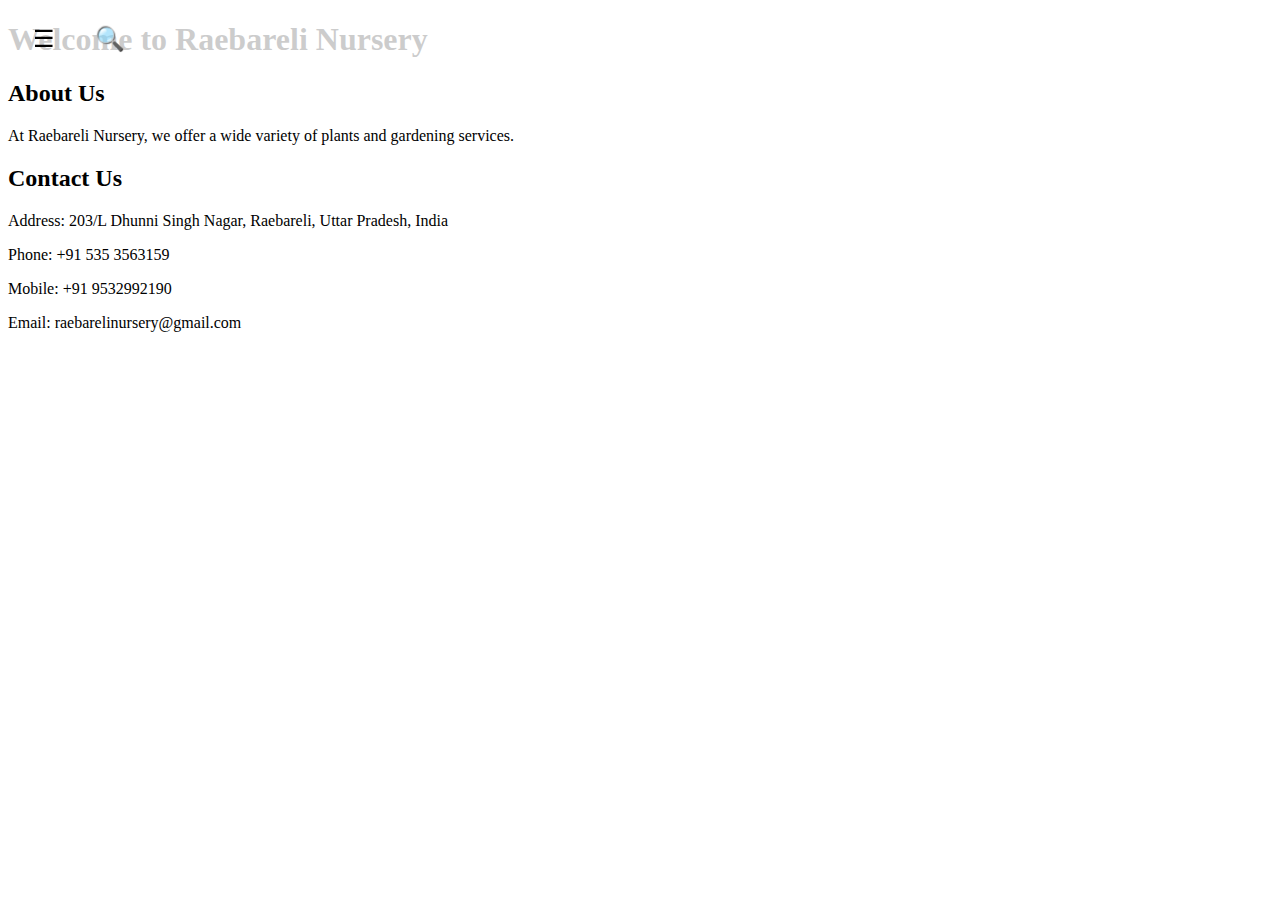
==== index.html @ 7e78443b "Update index.html" ====
<!DOCTYPE html>
<html lang="en">
<head>
    <meta charset="UTF-8">
    <meta name="viewport" content="width=device-width, initial-scale=1.0">
    <title>Raebareli Nursery</title>
    <link rel="stylesheet" href="styles.css">
    <script defer src="script.js"></script> <!-- JavaScript for menu toggle -->
</head>
<body>
    <header>
        <nav>
            <div class="menu-container">
                <div class="menu-icon" onclick="toggleMenu()">☰</div>
                <div class="search-icon">🔍</div>
            </div>
            <ul class="menu" id="menu">
                <li><a href="index.html">Home</a></li>
                <li><a href="products.html">Our Products</a></li>
                <li><a href="gallery.html">Gallery</a></li>
                <li><a href="contact.html">Contact Us</a></li>
            </ul>
        </nav>
        <h1>Welcome to Raebareli Nursery</h1>
    </header>

    <section>
        <h2>About Us</h2>
        <p>At Raebareli Nursery, we offer a wide variety of plants and gardening services.</p>
    </section>

    <section>
        <h2>Contact Us</h2>
        <p>Address: 203/L Dhunni Singh Nagar, Raebareli, Uttar Pradesh, India</p>
        <p>Phone: +91 535 3563159</p>
        <p>Mobile: +91 9532992190</p>
        <p>Email: raebarelinursery@gmail.com</p>
    </section>
</body>
</html>
---- styles.css ----
/* Navigation Menu */
nav {
    display: flex;
    justify-content: space-between;
    align-items: center;
    padding: 15px;
    background-color: rgba(255, 255, 255, 0.8); /* Transparent white background */
    position: fixed;
    width: 100%;
    top: 0;
    z-index: 1000;
}

.menu-container {
    display: flex;
    align-items: center;
}

.menu-icon, .search-icon {
    font-size: 24px;
    cursor: pointer;
    padding: 10px;
}

.search-icon {
    margin-left: 20px;
}

.menu {
    list-style: none;
    padding: 0;
    margin: 0;
    position: absolute;
    top: 60px;
    left: 0;
    width: 100%;
    background-color: rgba(255, 255, 255, 0.9);
    display: none;
    flex-direction: column;
    box-shadow: 0 4px 6px rgba(0, 0, 0, 0.1);
}

.menu li {
    text-align: center;
    padding: 15px;
}

.menu li a {
    text-decoration: none;
    color: #333;
    font-size: 18px;
    display: block;
}

/* Show menu when active */
.menu.show {
    display: flex;
}
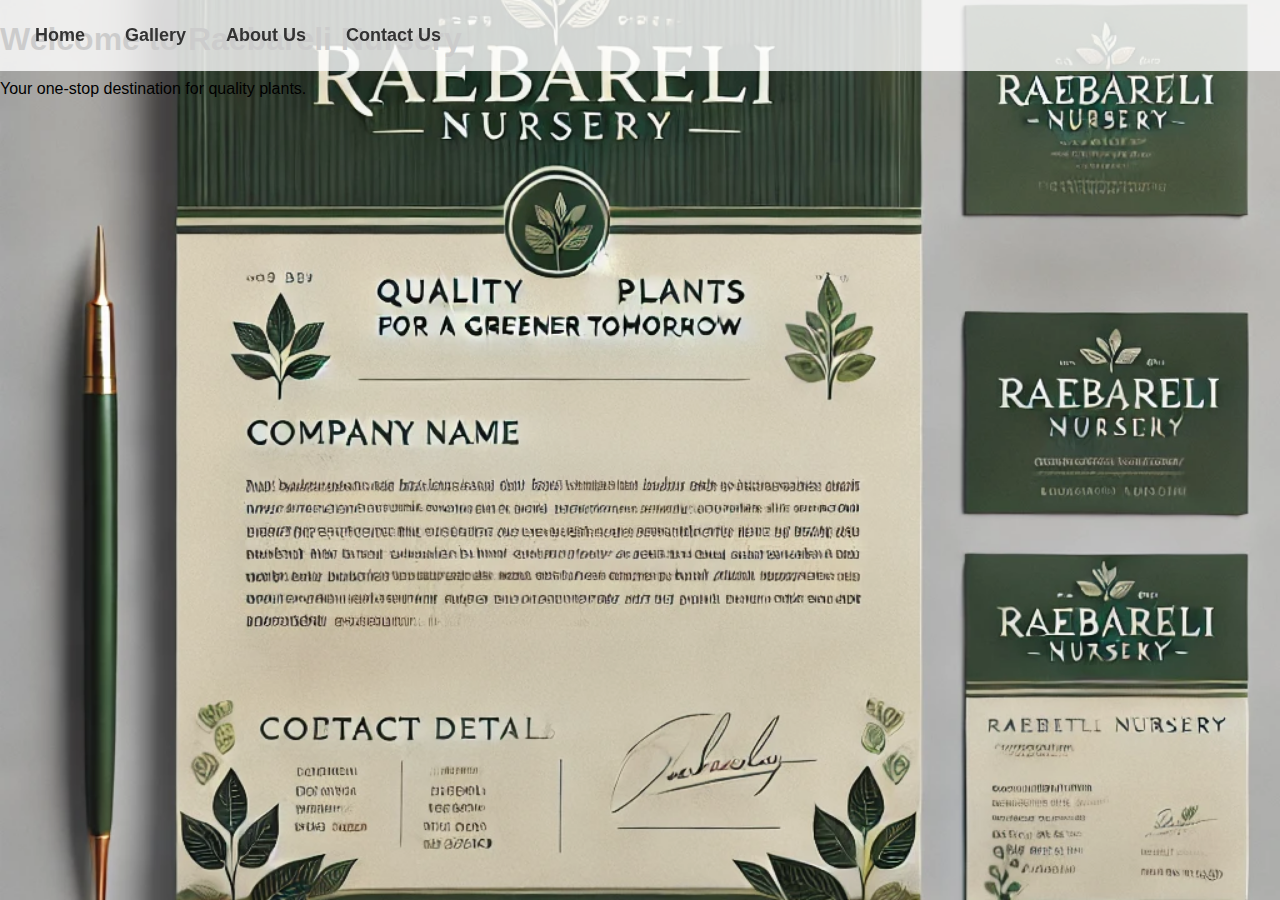
==== commit 138c558e: "Update index.html" ====
--- a/index.html
+++ b/index.html
@@ -5,36 +5,22 @@
     <meta name="viewport" content="width=device-width, initial-scale=1.0">
     <title>Raebareli Nursery</title>
     <link rel="stylesheet" href="styles.css">
-    <script defer src="script.js"></script> <!-- JavaScript for menu toggle -->
 </head>
 <body>
     <header>
         <nav>
-            <div class="menu-container">
-                <div class="menu-icon" onclick="toggleMenu()">☰</div>
-                <div class="search-icon">🔍</div>
-            </div>
-            <ul class="menu" id="menu">
+            <ul class="menu">
                 <li><a href="index.html">Home</a></li>
-                <li><a href="products.html">Our Products</a></li>
                 <li><a href="gallery.html">Gallery</a></li>
+                <li><a href="about.html">About Us</a></li>
                 <li><a href="contact.html">Contact Us</a></li>
             </ul>
         </nav>
-        <h1>Welcome to Raebareli Nursery</h1>
     </header>
 
     <section>
-        <h2>About Us</h2>
-        <p>At Raebareli Nursery, we offer a wide variety of plants and gardening services.</p>
-    </section>
-
-    <section>
-        <h2>Contact Us</h2>
-        <p>Address: 203/L Dhunni Singh Nagar, Raebareli, Uttar Pradesh, India</p>
-        <p>Phone: +91 535 3563159</p>
-        <p>Mobile: +91 9532992190</p>
-        <p>Email: raebarelinursery@gmail.com</p>
+        <h1>Welcome to Raebareli Nursery</h1>
+        <p>Your one-stop destination for quality plants.</p>
     </section>
 </body>
 </html>
--- a/styles.css
+++ b/styles.css
@@ -1,10 +1,21 @@
+/* Set Background Image */
+body {
+    background-image: url('background.gpeg.png'); /* Using the uploaded background */
+    background-size: cover;
+    background-position: center;
+    background-attachment: fixed;
+    font-family: Arial, sans-serif;
+    margin: 0;
+    padding: 0;
+}
+
 /* Navigation Menu */
 nav {
     display: flex;
     justify-content: space-between;
     align-items: center;
     padding: 15px;
-    background-color: rgba(255, 255, 255, 0.8); /* Transparent white background */
+    background-color: rgba(255, 255, 255, 0.8);
     position: fixed;
     width: 100%;
     top: 0;
@@ -16,43 +27,20 @@
     align-items: center;
 }
 
-.menu-icon, .search-icon {
-    font-size: 24px;
-    cursor: pointer;
-    padding: 10px;
-}
-
-.search-icon {
-    margin-left: 20px;
-}
-
 .menu {
     list-style: none;
     padding: 0;
     margin: 0;
-    position: absolute;
-    top: 60px;
-    left: 0;
-    width: 100%;
-    background-color: rgba(255, 255, 255, 0.9);
-    display: none;
-    flex-direction: column;
-    box-shadow: 0 4px 6px rgba(0, 0, 0, 0.1);
+    display: flex;
 }
 
 .menu li {
-    text-align: center;
-    padding: 15px;
+    padding: 10px 20px;
 }
 
 .menu li a {
     text-decoration: none;
     color: #333;
     font-size: 18px;
-    display: block;
+    font-weight: bold;
 }
-
-/* Show menu when active */
-.menu.show {
-    display: flex;
-}
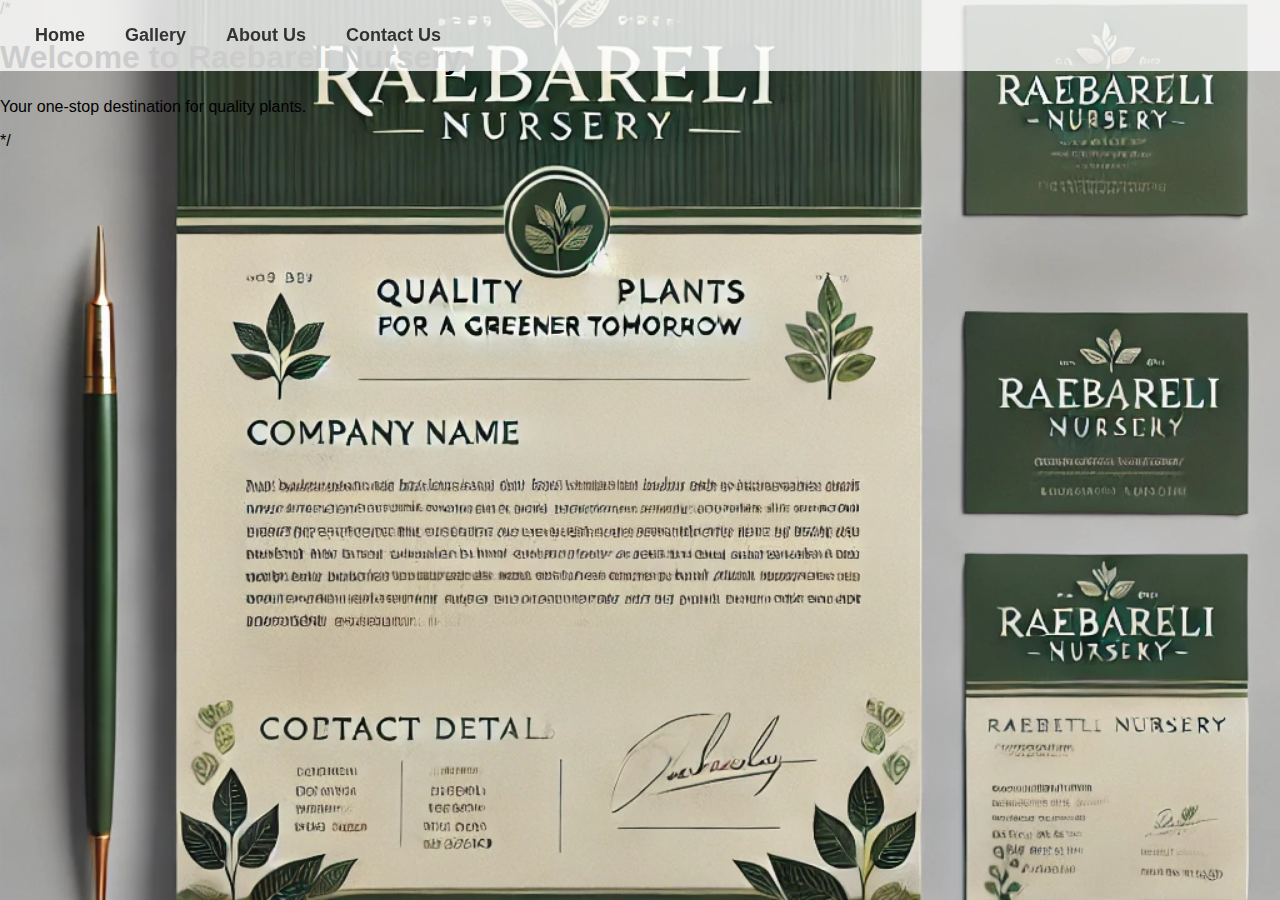
==== commit 26c47fae: "Update index.html" ====
--- a/index.html
+++ b/index.html
@@ -18,9 +18,11 @@
         </nav>
     </header>
 
+    /*
     <section>
         <h1>Welcome to Raebareli Nursery</h1>
         <p>Your one-stop destination for quality plants.</p>
     </section>
+    */
 </body>
 </html>
--- a/styles.css
+++ b/styles.css
@@ -1,6 +1,6 @@
 /* Set Background Image */
 body {
-    background-image: url('background.gpeg.png'); /* Using the uploaded background */
+    background-image: url('background.jpg'); /* Using the uploaded background */
     background-size: cover;
     background-position: center;
     background-attachment: fixed;
@@ -44,3 +44,8 @@
     font-size: 18px;
     font-weight: bold;
 }
+/* Light Green Background for About Page */
+.about-page {
+    background: none !important; /* Remove the global background image */
+    background-color: #d4edda !important; /* Apply light green */
+}
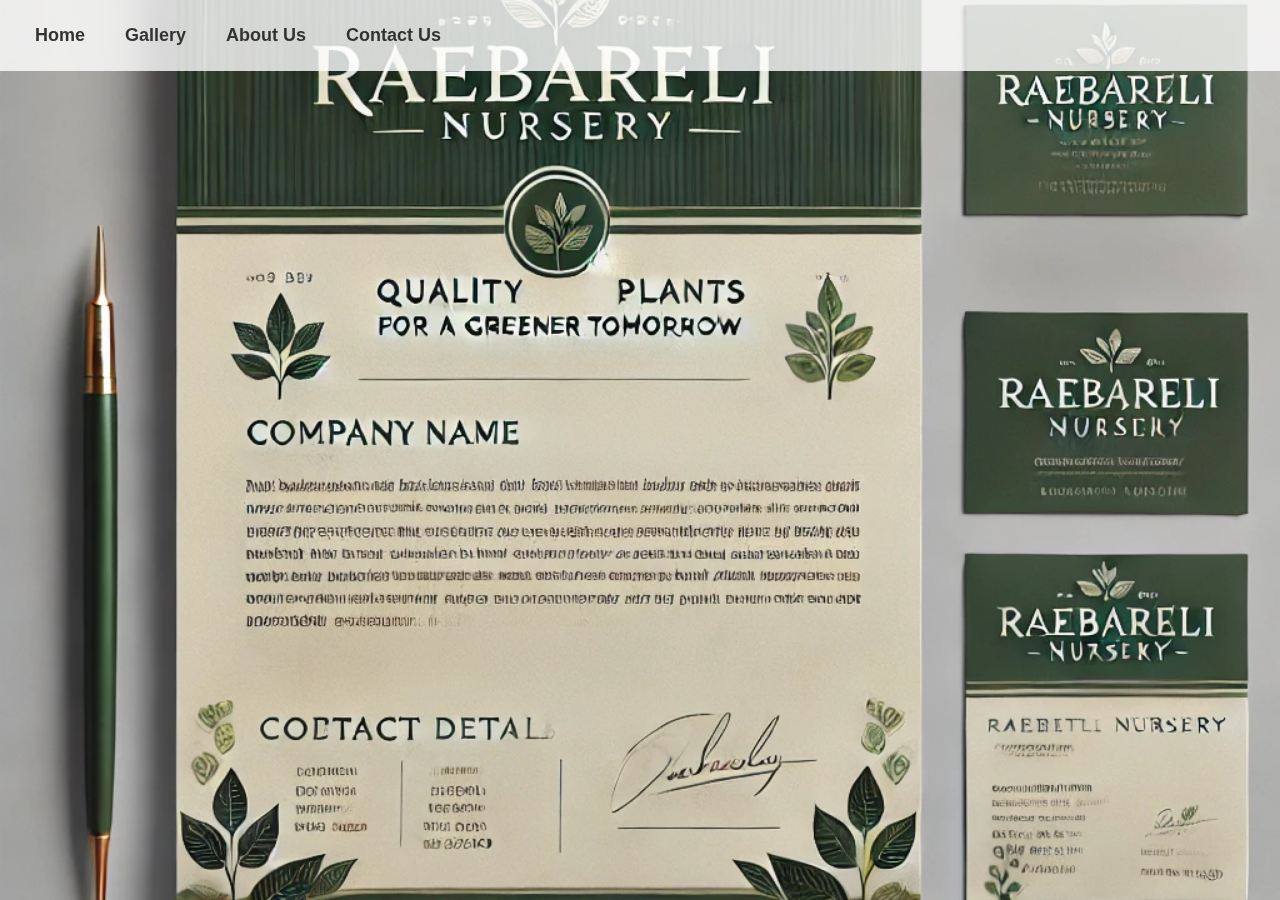
==== commit 61dbbac6: "Update index.html" ====
--- a/index.html
+++ b/index.html
@@ -18,11 +18,11 @@
         </nav>
     </header>
 
-    /*
+    <!--
     <section>
         <h1>Welcome to Raebareli Nursery</h1>
         <p>Your one-stop destination for quality plants.</p>
     </section>
-    */
+    -->
 </body>
 </html>
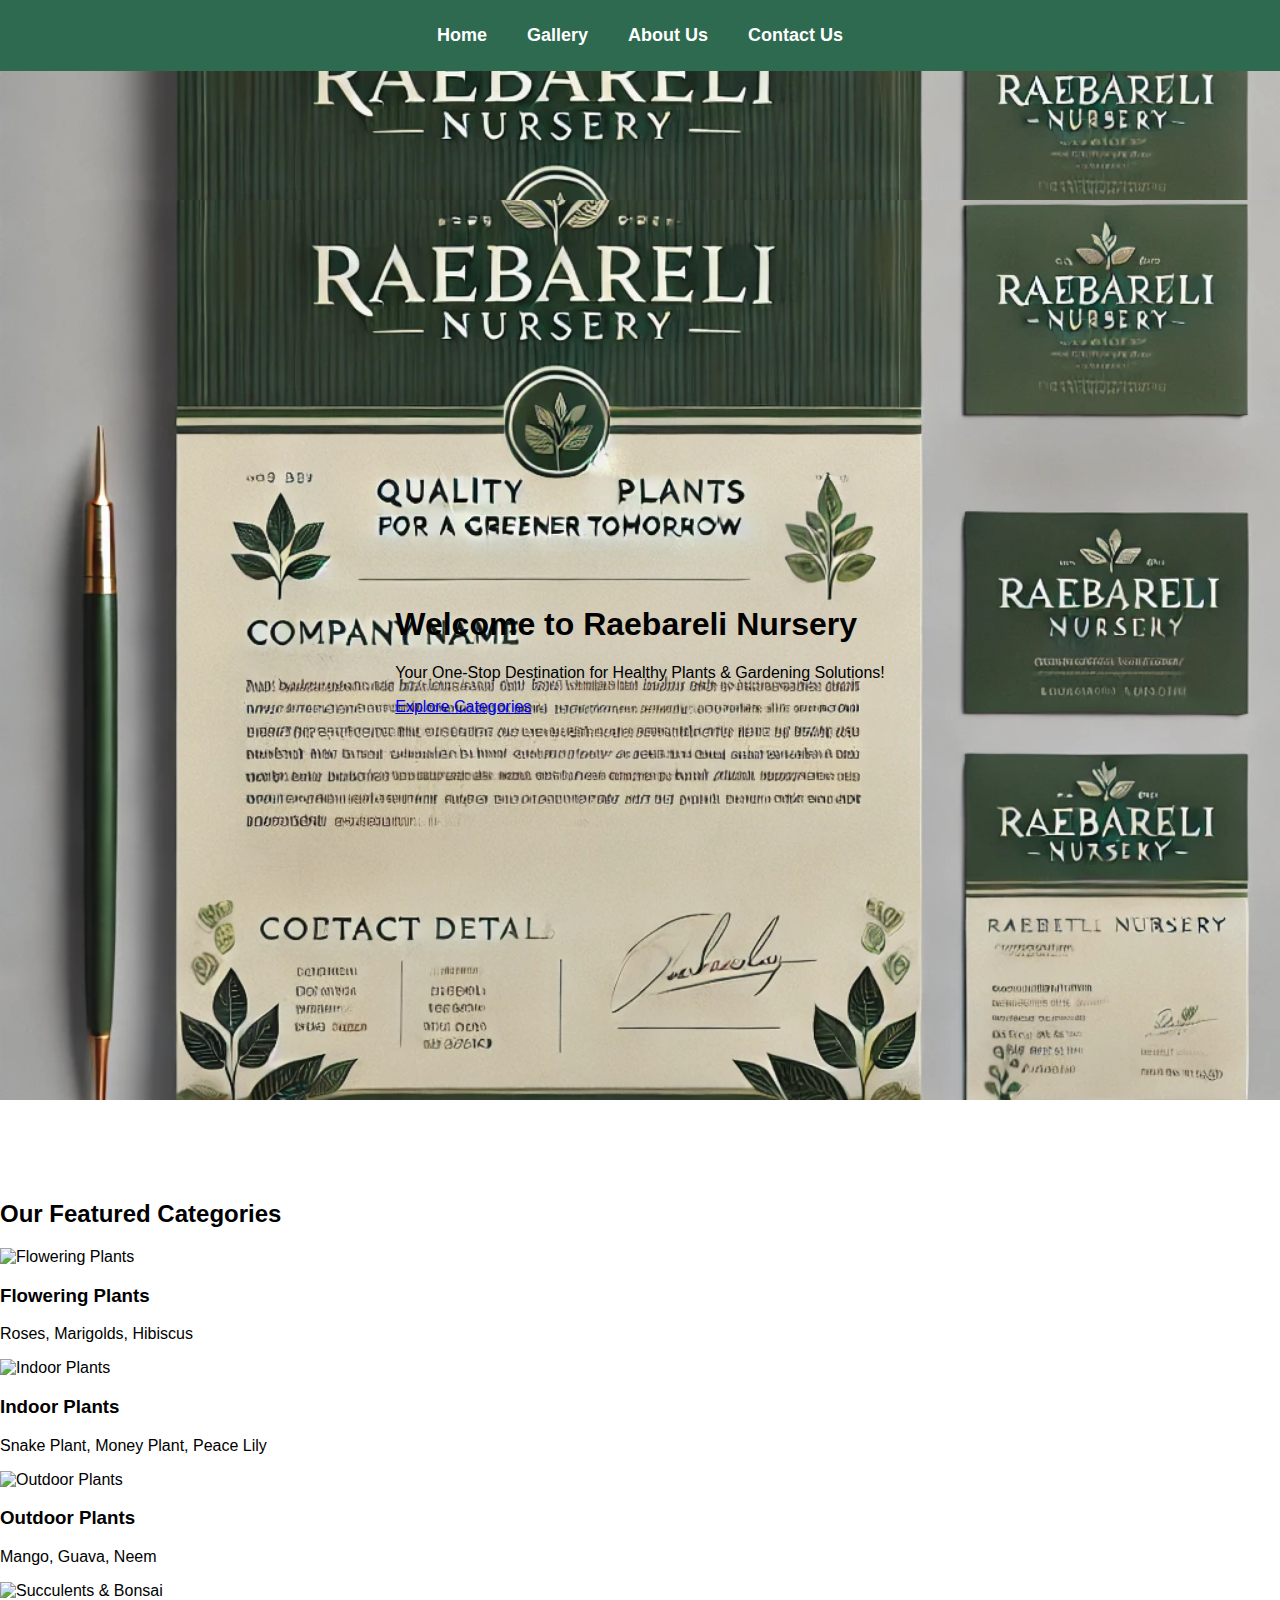
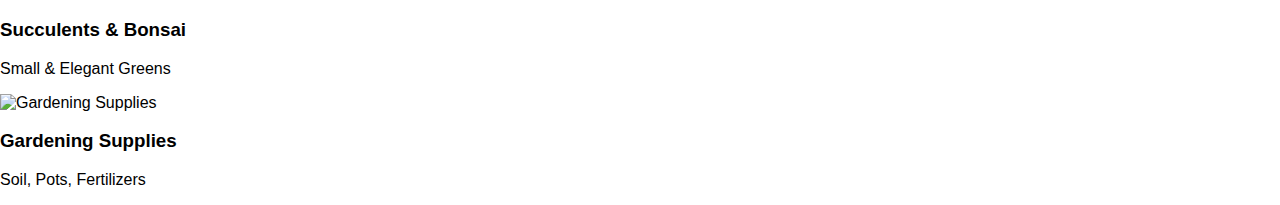
==== commit 81f44773: "Update index.html" ====
--- a/index.html
+++ b/index.html
@@ -18,11 +18,45 @@
         </nav>
     </header>
 
-    <!--
-    <section>
-        <h1>Welcome to Raebareli Nursery</h1>
-        <p>Your one-stop destination for quality plants.</p>
+    <!-- Hero Section -->
+    <section class="home-page">
+        <div class="hero-content">
+            <h1>Welcome to Raebareli Nursery</h1>
+            <p>Your One-Stop Destination for Healthy Plants & Gardening Solutions!</p>
+            <a href="#categories" class="btn">Explore Categories</a>
+        </div>
     </section>
-    -->
+
+    <!-- Featured Categories Section -->
+    <section id="categories">
+        <h2>Our Featured Categories</h2>
+        <div class="category-grid">
+            <div class="category">
+                <img src="images/flowering.jpg" alt="Flowering Plants">
+                <h3>Flowering Plants</h3>
+                <p>Roses, Marigolds, Hibiscus</p>
+            </div>
+            <div class="category">
+                <img src="images/indoor.jpg" alt="Indoor Plants">
+                <h3>Indoor Plants</h3>
+                <p>Snake Plant, Money Plant, Peace Lily</p>
+            </div>
+            <div class="category">
+                <img src="images/outdoor.jpg" alt="Outdoor Plants">
+                <h3>Outdoor Plants</h3>
+                <p>Mango, Guava, Neem</p>
+            </div>
+            <div class="category">
+                <img src="images/succulent.jpg" alt="Succulents & Bonsai">
+                <h3>Succulents & Bonsai</h3>
+                <p>Small & Elegant Greens</p>
+            </div>
+            <div class="category">
+                <img src="images/gardening.jpg" alt="Gardening Supplies">
+                <h3>Gardening Supplies</h3>
+                <p>Soil, Pots, Fertilizers</p>
+            </div>
+        </div>
+    </section>
 </body>
 </html>
--- a/styles.css
+++ b/styles.css
@@ -1,51 +1,232 @@
-/* Set Background Image */
+/* Global Styles */
 body {
-    background-image: url('background.jpg'); /* Using the uploaded background */
-    background-size: cover;
+    background-image: url('background.jpg'); /* Using uploaded background */
+    background-size: 100%;
     background-position: center;
     background-attachment: fixed;
     font-family: Arial, sans-serif;
     margin: 0;
     padding: 0;
+    padding-top: 200px; /* Increased padding to move content further down */
 }
 
 /* Navigation Menu */
 nav {
-    display: flex;
-    justify-content: space-between;
-    align-items: center;
-    padding: 15px;
-    background-color: rgba(255, 255, 255, 0.8);
+    background-color: #2d6a4f !important; /* Dark Green */
     position: fixed;
     width: 100%;
     top: 0;
+    left: 0; /* Ensures menu starts at the left edge */
     z-index: 1000;
-}
-
-.menu-container {
-    display: flex;
-    align-items: center;
-}
-
+    padding: 15px 0;
+    box-sizing: border-box; /* Prevents extra spacing issues */
+}
+
+/* Menu Items - Remove Unwanted Margins */
 .menu {
     list-style: none;
     padding: 0;
     margin: 0;
     display: flex;
+    justify-content: center;
 }
 
 .menu li {
     padding: 10px 20px;
-}
-
+    margin: 0; /* Remove extra spacing */
+}
+
+/* Menu Links */
 .menu li a {
     text-decoration: none;
-    color: #333;
+    color: white !important;
     font-size: 18px;
     font-weight: bold;
 }
-/* Light Green Background for About Page */
-.about-page {
-    background: none !important; /* Remove the global background image */
-    background-color: #d4edda !important; /* Apply light green */
-}
+
+/* Shift Content Below Menu */
+section {
+    padding-top: 80px; /* Extra space to ensure no overlap */
+}
+
+/* Light Green Background for About & Contact Pages */
+.about-page, .contact-page {
+    background: none !important; /* Remove global background */
+    background-color: #d4edda !important; /* Light Green */
+    padding: 20px;
+}
+
+/* Contact Form Styling - Fixed Size Issue */
+form {
+    max-width: 400px; /* Reduced width to fit within the background frame */
+    margin: 20px auto;
+    padding: 15px;
+    background: white;
+    border-radius: 8px;
+    box-shadow: 0 0 10px rgba(0, 0, 0, 0.1);
+    display: flex;
+    flex-direction: column;
+}
+
+/* Labels and Inputs */
+label {
+    font-weight: bold;
+    margin-top: 10px;
+    display: block;
+}
+
+input, textarea {
+    width: calc(100% - 20px); /* Ensures proper alignment within the form */
+    padding: 10px;
+    margin-top: 5px;
+    border: 1px solid #ccc;
+    border-radius: 5px;
+    font-size: 14px;
+    box-sizing: border-box; /* Prevents elements from overflowing */
+}
+
+/* Ensure Textarea Fits Properly */
+textarea {
+    resize: vertical; /* Allows resizing only in vertical direction */
+    min-height: 100px; /* Prevents excessive height */
+}
+
+/* Submit Button */
+button {
+    background-color: #2d6a4f; /* Dark Green */
+    color: white;
+    padding: 10px;
+    border: none;
+    border-radius: 5px;
+    cursor: pointer;
+    margin-top: 15px;
+    font-size: 16px;
+}
+
+button:hover {
+    background-color: #1b4d3e;
+}
+
+/* Light Green Background for Gallery Page */
+.gallery-page {
+    background: none !important;
+    background-color: #d4edda !important;
+    padding: 20px;
+}
+
+/* Uniform & Responsive Gallery Grid */
+.gallery {
+    display: grid;
+    grid-template-columns: repeat(auto-fit, minmax(200px, 1fr));
+    gap: 15px;
+    max-width: 90%;
+    margin: auto;
+    justify-content: center;
+}
+
+/* Ensuring All Images Have the Same Size */
+.gallery img {
+    width: 100%;
+    height: 200px; /* Fixed height for uniform size */
+    object-fit: cover; /* Maintains aspect ratio and crops excess */
+    border-radius: 8px;
+    box-shadow: 0 0 10px rgba(0, 0, 0, 0.2);
+    cursor: pointer;
+    transition: transform 0.3s;
+}
+
+.gallery img:hover {
+    transform: scale(1.05);
+}
+
+/* Lightbox for Image Viewing */
+.lightbox {
+    display: none;
+    position: fixed;
+    top: 0;
+    left: 0;
+    width: 100%;
+    height: 100%;
+    background: rgba(0, 0, 0, 0.8);
+    justify-content: center;
+    align-items: center;
+}
+
+/* Lightbox Image */
+.lightbox img {
+    max-width: 90%;
+    max-height: 80%;
+    border-radius: 8px;
+}
+
+/* Close Button */
+.close {
+    position: absolute;
+    top: 20px;
+    right: 30px;
+    font-size: 30px;
+    color: white;
+    cursor: pointer;
+}
+
+/* Mobile-Friendly Design */
+@media (max-width: 768px) {
+    .menu {
+        flex-direction: column;
+        text-align: center;
+    }
+
+    .menu li {
+        padding: 8px;
+    }
+
+    .gallery {
+        grid-template-columns: repeat(auto-fit, minmax(150px, 1fr));
+    }
+
+    .gallery img {
+        height: 150px; /* Adjust height for mobile */
+    }
+
+    /* Fix Content Overlapping on Mobile */
+    body {
+        padding-top: 130px !important; /* Increase top padding for mobile */
+    }
+
+    section {
+        padding-top: 40px !important; /* Ensure content starts below menu */
+    }
+
+    form {
+        max-width: 90%; /* Adjust form width for smaller screens */
+    }
+
+    input, textarea {
+        width: 100%; /* Ensures full-width alignment on mobile */
+    }
+}
+
+/* Home Page Background Fix */
+.home-page {
+    display: flex;
+    justify-content: center;
+    align-items: center;
+    height: 100vh; /* Full viewport height */
+    width: 100vw; /* Full viewport width */
+    box-sizing: border-box;
+    padding: 0; /* Remove extra padding */
+    background-image: url('background.jpg'); /* Ensure the correct path */
+    background-size: cover; /* Ensure full-screen background */
+    background-position: center;
+    background-repeat: no-repeat;
+}
+
+/* Ensure Background is Fully Visible on Mobile */
+@media (max-width: 768px) {
+    .home-page {
+        height: 100vh; /* Maintain full height on mobile */
+        width: 100vw; /* Ensure it spans full width */
+        background-size: 100%; /* Keep cover to ensure it fills screen */
+        background-position: center;
+    }
+}
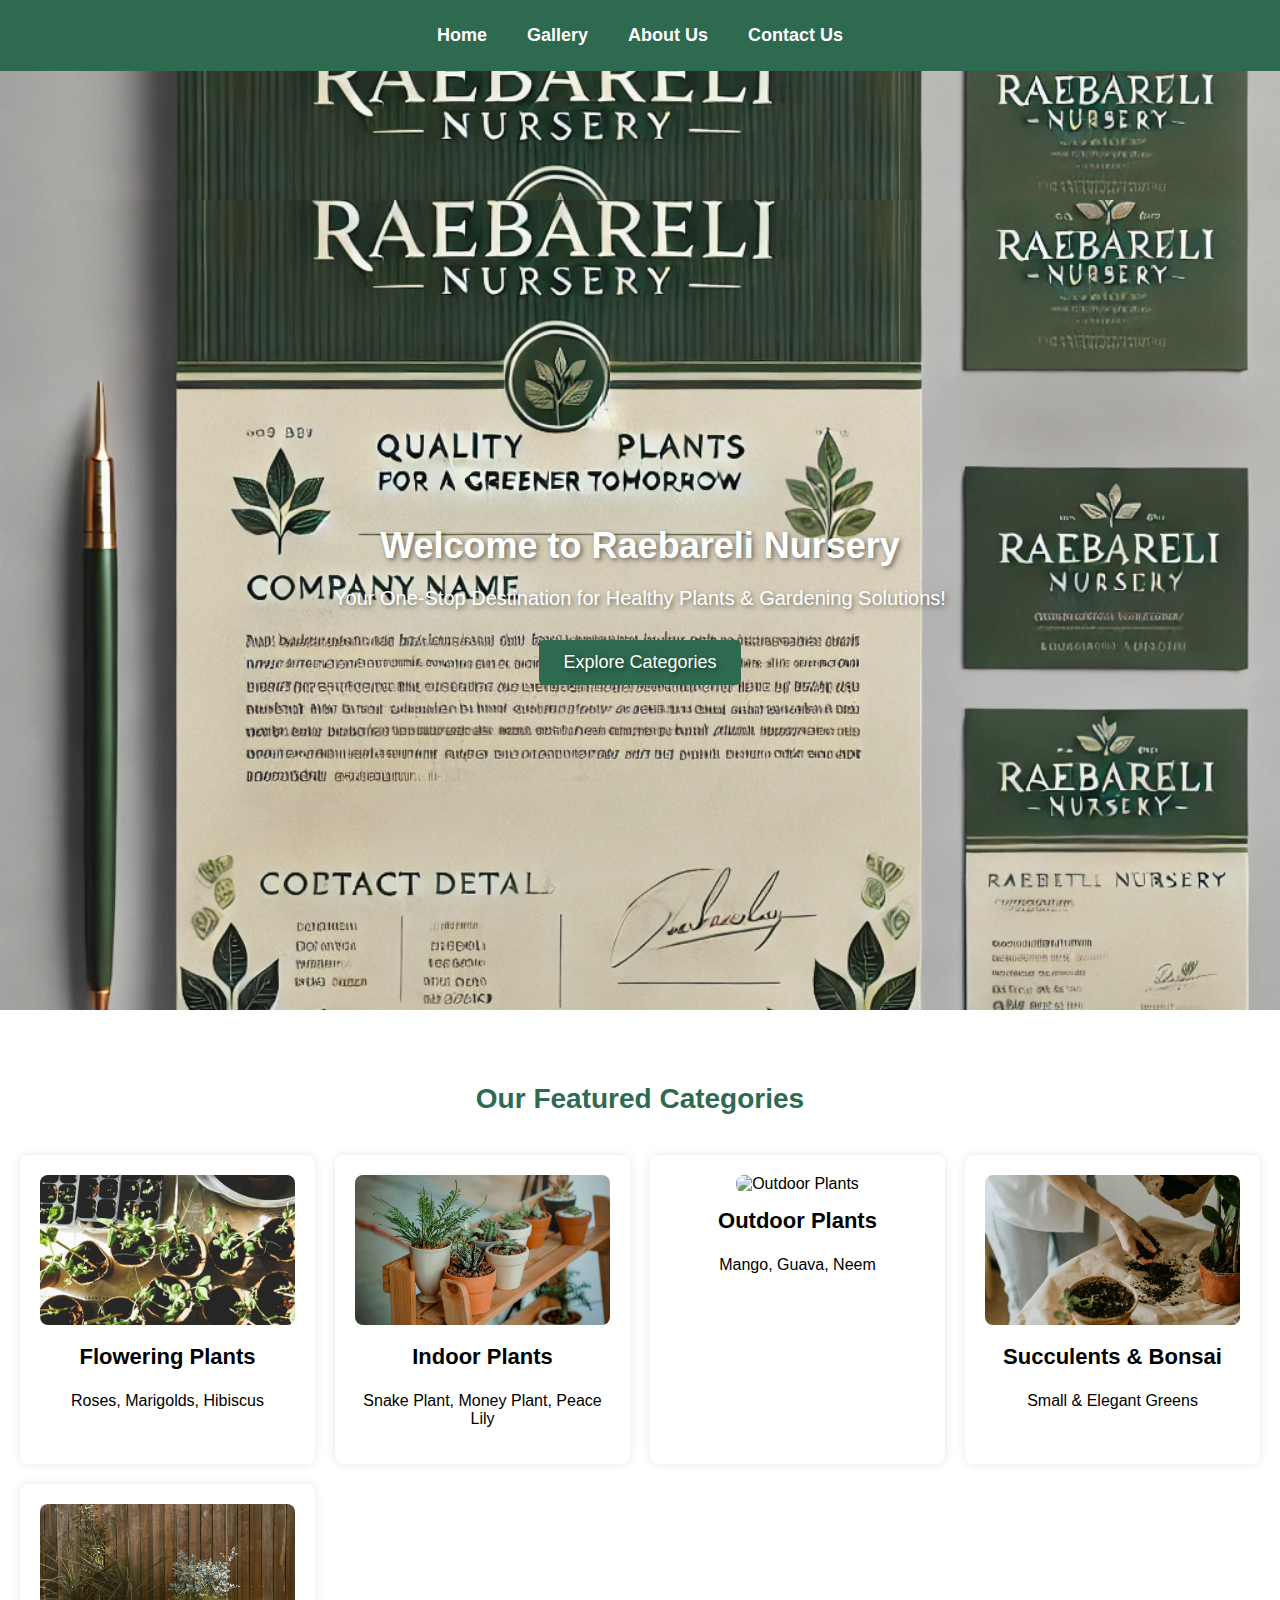
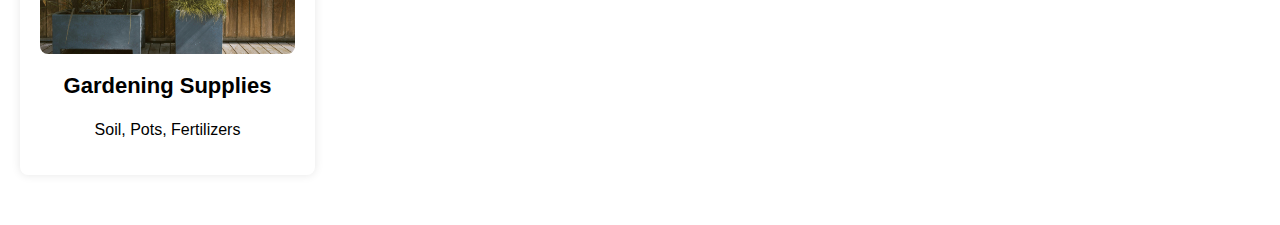
==== commit dd2cc7af: "Update index.html" ====
--- a/index.html
+++ b/index.html
@@ -32,27 +32,27 @@
         <h2>Our Featured Categories</h2>
         <div class="category-grid">
             <div class="category">
-                <img src="images/flowering.jpg" alt="Flowering Plants">
+                <img src="images/image1.jpg" alt="Flowering Plants">
                 <h3>Flowering Plants</h3>
                 <p>Roses, Marigolds, Hibiscus</p>
             </div>
             <div class="category">
-                <img src="images/indoor.jpg" alt="Indoor Plants">
+                <img src="images/image2.jpg" alt="Indoor Plants">
                 <h3>Indoor Plants</h3>
                 <p>Snake Plant, Money Plant, Peace Lily</p>
             </div>
             <div class="category">
-                <img src="images/outdoor.jpg" alt="Outdoor Plants">
+                <img src="images/image3.jpg" alt="Outdoor Plants">
                 <h3>Outdoor Plants</h3>
                 <p>Mango, Guava, Neem</p>
             </div>
             <div class="category">
-                <img src="images/succulent.jpg" alt="Succulents & Bonsai">
+                <img src="images/image4.jpg" alt="Succulents & Bonsai">
                 <h3>Succulents & Bonsai</h3>
                 <p>Small & Elegant Greens</p>
             </div>
             <div class="category">
-                <img src="images/gardening.jpg" alt="Gardening Supplies">
+                <img src="images/image5.jpg" alt="Gardening Supplies">
                 <h3>Gardening Supplies</h3>
                 <p>Soil, Pots, Fertilizers</p>
             </div>
--- a/styles.css
+++ b/styles.css
@@ -44,129 +44,89 @@
     font-weight: bold;
 }
 
-/* Shift Content Below Menu */
-section {
-    padding-top: 80px; /* Extra space to ensure no overlap */
+/* Hero Section */
+.home-page {
+    display: flex;
+    justify-content: center;
+    align-items: center;
+    height: 90vh;
+    background-image: url('background.jpg'); /* Replace with your actual image file */
+    background-size: cover;
+    background-position: center;
+    background-repeat: no-repeat;
+    color: white;
+    text-align: center;
 }
 
-/* Light Green Background for About & Contact Pages */
-.about-page, .contact-page {
-    background: none !important; /* Remove global background */
-    background-color: #d4edda !important; /* Light Green */
-    padding: 20px;
+.hero-content {
+    text-shadow: 2px 2px 5px rgba(0, 0, 0, 0.5);
 }
 
-/* Contact Form Styling - Fixed Size Issue */
-form {
-    max-width: 400px; /* Reduced width to fit within the background frame */
-    margin: 20px auto;
-    padding: 15px;
-    background: white;
+.hero-content h1 {
+    font-size: 36px;
+    margin: 0;
+}
+
+.hero-content p {
+    font-size: 20px;
+}
+
+.btn {
+    display: inline-block;
+    background-color: #2d6a4f;
+    color: white;
+    padding: 12px 24px;
+    text-decoration: none;
+    font-size: 18px;
+    margin-top: 10px;
+    border-radius: 5px;
+}
+
+.btn:hover {
+    background-color: #145032;
+}
+
+/* Featured Categories */
+#categories {
+    padding: 50px 20px;
+    text-align: center;
+}
+
+#categories h2 {
+    font-size: 28px;
+    color: #2d6a4f;
+}
+
+.category-grid {
+    display: grid;
+    grid-template-columns: repeat(auto-fit, minmax(250px, 1fr));
+    gap: 20px;
+    margin-top: 40px;
+}
+
+.category {
+    background-color: white;
     border-radius: 8px;
     box-shadow: 0 0 10px rgba(0, 0, 0, 0.1);
-    display: flex;
-    flex-direction: column;
+    padding: 20px;
+    text-align: center;
 }
 
-/* Labels and Inputs */
-label {
-    font-weight: bold;
-    margin-top: 10px;
-    display: block;
-}
-
-input, textarea {
-    width: calc(100% - 20px); /* Ensures proper alignment within the form */
-    padding: 10px;
-    margin-top: 5px;
-    border: 1px solid #ccc;
-    border-radius: 5px;
-    font-size: 14px;
-    box-sizing: border-box; /* Prevents elements from overflowing */
-}
-
-/* Ensure Textarea Fits Properly */
-textarea {
-    resize: vertical; /* Allows resizing only in vertical direction */
-    min-height: 100px; /* Prevents excessive height */
-}
-
-/* Submit Button */
-button {
-    background-color: #2d6a4f; /* Dark Green */
-    color: white;
-    padding: 10px;
-    border: none;
-    border-radius: 5px;
-    cursor: pointer;
-    margin-top: 15px;
-    font-size: 16px;
-}
-
-button:hover {
-    background-color: #1b4d3e;
-}
-
-/* Light Green Background for Gallery Page */
-.gallery-page {
-    background: none !important;
-    background-color: #d4edda !important;
-    padding: 20px;
-}
-
-/* Uniform & Responsive Gallery Grid */
-.gallery {
-    display: grid;
-    grid-template-columns: repeat(auto-fit, minmax(200px, 1fr));
-    gap: 15px;
-    max-width: 90%;
-    margin: auto;
-    justify-content: center;
-}
-
-/* Ensuring All Images Have the Same Size */
-.gallery img {
+.category img {
     width: 100%;
-    height: 200px; /* Fixed height for uniform size */
-    object-fit: cover; /* Maintains aspect ratio and crops excess */
-    border-radius: 8px;
-    box-shadow: 0 0 10px rgba(0, 0, 0, 0.2);
-    cursor: pointer;
-    transition: transform 0.3s;
-}
-
-.gallery img:hover {
-    transform: scale(1.05);
-}
-
-/* Lightbox for Image Viewing */
-.lightbox {
-    display: none;
-    position: fixed;
-    top: 0;
-    left: 0;
-    width: 100%;
-    height: 100%;
-    background: rgba(0, 0, 0, 0.8);
-    justify-content: center;
-    align-items: center;
-}
-
-/* Lightbox Image */
-.lightbox img {
-    max-width: 90%;
-    max-height: 80%;
+    height: 150px;
+    object-fit: cover;
     border-radius: 8px;
 }
 
-/* Close Button */
-.close {
-    position: absolute;
-    top: 20px;
-    right: 30px;
-    font-size: 30px;
-    color: white;
-    cursor: pointer;
+.category h3 {
+    font-size: 22px;
+    margin-top: 15px;
+}
+
+.category p {
+    font-size: 16px;
+    margin-top: 10px;
 }
 
 /* Mobile-Friendly Design */
@@ -180,53 +140,19 @@
         padding: 8px;
     }
 
-    .gallery {
+    .category-grid {
         grid-template-columns: repeat(auto-fit, minmax(150px, 1fr));
     }
 
-    .gallery img {
-        height: 150px; /* Adjust height for mobile */
+    .category img {
+        height: 120px; /* Adjust height for mobile */
     }
 
-    /* Fix Content Overlapping on Mobile */
-    body {
-        padding-top: 130px !important; /* Increase top padding for mobile */
+    .hero-content h1 {
+        font-size: 28px;
     }
 
-    section {
-        padding-top: 40px !important; /* Ensure content starts below menu */
-    }
-
-    form {
-        max-width: 90%; /* Adjust form width for smaller screens */
-    }
-
-    input, textarea {
-        width: 100%; /* Ensures full-width alignment on mobile */
+    .hero-content p {
+        font-size: 18px;
     }
 }
-
-/* Home Page Background Fix */
-.home-page {
-    display: flex;
-    justify-content: center;
-    align-items: center;
-    height: 100vh; /* Full viewport height */
-    width: 100vw; /* Full viewport width */
-    box-sizing: border-box;
-    padding: 0; /* Remove extra padding */
-    background-image: url('background.jpg'); /* Ensure the correct path */
-    background-size: cover; /* Ensure full-screen background */
-    background-position: center;
-    background-repeat: no-repeat;
-}
-
-/* Ensure Background is Fully Visible on Mobile */
-@media (max-width: 768px) {
-    .home-page {
-        height: 100vh; /* Maintain full height on mobile */
-        width: 100vw; /* Ensure it spans full width */
-        background-size: 100%; /* Keep cover to ensure it fills screen */
-        background-position: center;
-    }
-}
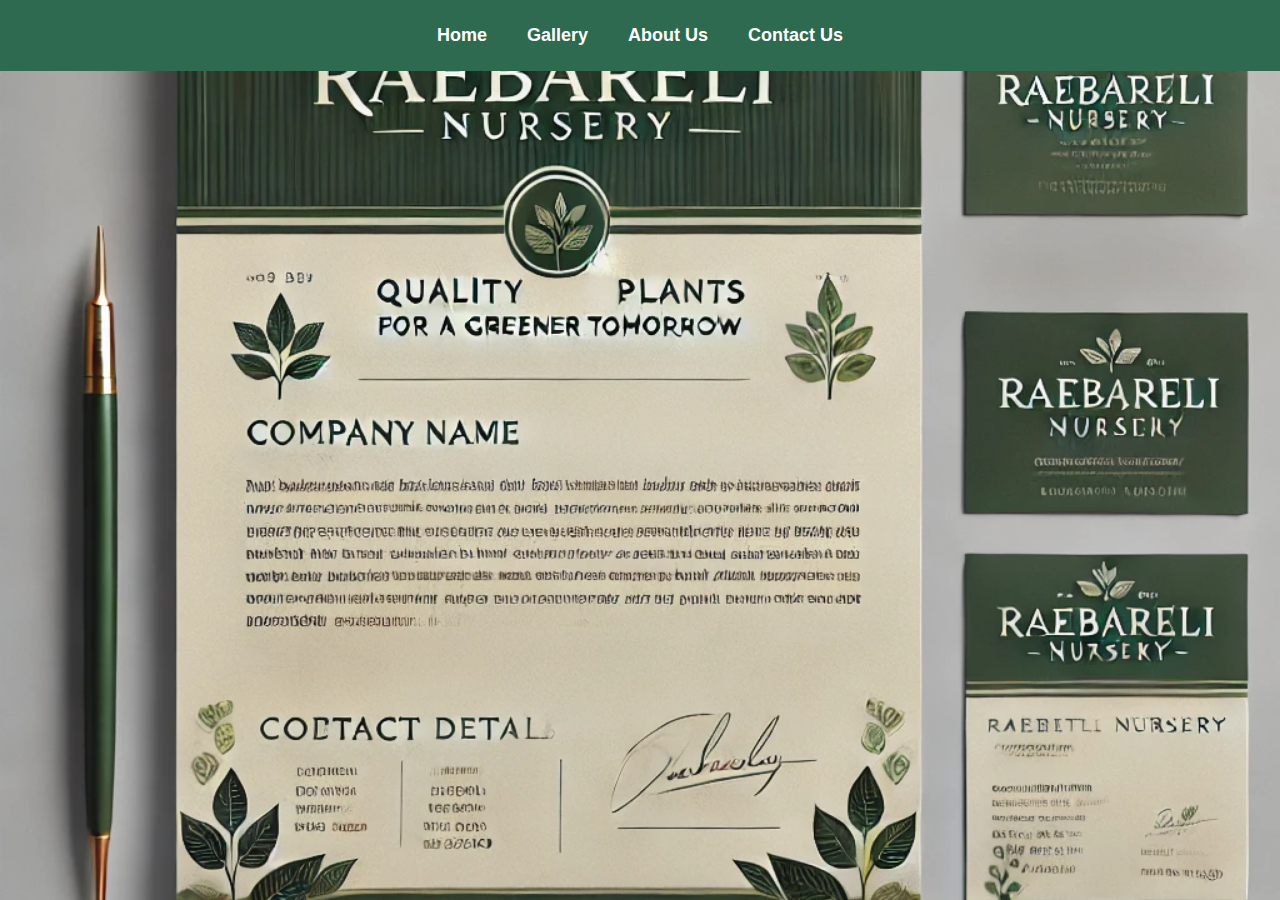
==== commit 597cb766: "Add files via upload" ====
--- a/index.html
+++ b/index.html
@@ -18,45 +18,11 @@
         </nav>
     </header>
 
-    <!-- Hero Section -->
-    <section class="home-page">
-        <div class="hero-content">
-            <h1>Welcome to Raebareli Nursery</h1>
-            <p>Your One-Stop Destination for Healthy Plants & Gardening Solutions!</p>
-            <a href="#categories" class="btn">Explore Categories</a>
-        </div>
+    <!--
+    <section>
+        <h1>Welcome to Raebareli Nursery</h1>
+        <p>Your one-stop destination for quality plants.</p>
     </section>
-
-    <!-- Featured Categories Section -->
-    <section id="categories">
-        <h2>Our Featured Categories</h2>
-        <div class="category-grid">
-            <div class="category">
-                <img src="images/image1.jpg" alt="Flowering Plants">
-                <h3>Flowering Plants</h3>
-                <p>Roses, Marigolds, Hibiscus</p>
-            </div>
-            <div class="category">
-                <img src="images/image2.jpg" alt="Indoor Plants">
-                <h3>Indoor Plants</h3>
-                <p>Snake Plant, Money Plant, Peace Lily</p>
-            </div>
-            <div class="category">
-                <img src="images/image3.jpg" alt="Outdoor Plants">
-                <h3>Outdoor Plants</h3>
-                <p>Mango, Guava, Neem</p>
-            </div>
-            <div class="category">
-                <img src="images/image4.jpg" alt="Succulents & Bonsai">
-                <h3>Succulents & Bonsai</h3>
-                <p>Small & Elegant Greens</p>
-            </div>
-            <div class="category">
-                <img src="images/image5.jpg" alt="Gardening Supplies">
-                <h3>Gardening Supplies</h3>
-                <p>Soil, Pots, Fertilizers</p>
-            </div>
-        </div>
-    </section>
+    -->
 </body>
 </html>
--- a/styles.css
+++ b/styles.css
@@ -44,89 +44,129 @@
     font-weight: bold;
 }
 
-/* Hero Section */
-.home-page {
-    display: flex;
-    justify-content: center;
-    align-items: center;
-    height: 90vh;
-    background-image: url('background.jpg'); /* Replace with your actual image file */
-    background-size: cover;
-    background-position: center;
-    background-repeat: no-repeat;
-    color: white;
-    text-align: center;
-}
-
-.hero-content {
-    text-shadow: 2px 2px 5px rgba(0, 0, 0, 0.5);
-}
-
-.hero-content h1 {
-    font-size: 36px;
-    margin: 0;
-}
-
-.hero-content p {
-    font-size: 20px;
-}
-
-.btn {
-    display: inline-block;
-    background-color: #2d6a4f;
-    color: white;
-    padding: 12px 24px;
-    text-decoration: none;
-    font-size: 18px;
-    margin-top: 10px;
-    border-radius: 5px;
-}
-
-.btn:hover {
-    background-color: #145032;
-}
-
-/* Featured Categories */
-#categories {
-    padding: 50px 20px;
-    text-align: center;
-}
-
-#categories h2 {
-    font-size: 28px;
-    color: #2d6a4f;
-}
-
-.category-grid {
-    display: grid;
-    grid-template-columns: repeat(auto-fit, minmax(250px, 1fr));
-    gap: 20px;
-    margin-top: 40px;
-}
-
-.category {
-    background-color: white;
+/* Shift Content Below Menu */
+section {
+    padding-top: 80px; /* Extra space to ensure no overlap */
+}
+
+/* Light Green Background for About & Contact Pages */
+.about-page, .contact-page {
+    background: none !important; /* Remove global background */
+    background-color: #d4edda !important; /* Light Green */
+    padding: 20px;
+}
+
+/* Contact Form Styling - Fixed Size Issue */
+form {
+    max-width: 400px; /* Reduced width to fit within the background frame */
+    margin: 20px auto;
+    padding: 15px;
+    background: white;
     border-radius: 8px;
     box-shadow: 0 0 10px rgba(0, 0, 0, 0.1);
+    display: flex;
+    flex-direction: column;
+}
+
+/* Labels and Inputs */
+label {
+    font-weight: bold;
+    margin-top: 10px;
+    display: block;
+}
+
+input, textarea {
+    width: calc(100% - 20px); /* Ensures proper alignment within the form */
+    padding: 10px;
+    margin-top: 5px;
+    border: 1px solid #ccc;
+    border-radius: 5px;
+    font-size: 14px;
+    box-sizing: border-box; /* Prevents elements from overflowing */
+}
+
+/* Ensure Textarea Fits Properly */
+textarea {
+    resize: vertical; /* Allows resizing only in vertical direction */
+    min-height: 100px; /* Prevents excessive height */
+}
+
+/* Submit Button */
+button {
+    background-color: #2d6a4f; /* Dark Green */
+    color: white;
+    padding: 10px;
+    border: none;
+    border-radius: 5px;
+    cursor: pointer;
+    margin-top: 15px;
+    font-size: 16px;
+}
+
+button:hover {
+    background-color: #1b4d3e;
+}
+
+/* Light Green Background for Gallery Page */
+.gallery-page {
+    background: none !important;
+    background-color: #d4edda !important;
     padding: 20px;
-    text-align: center;
-}
-
-.category img {
+}
+
+/* Uniform & Responsive Gallery Grid */
+.gallery {
+    display: grid;
+    grid-template-columns: repeat(auto-fit, minmax(200px, 1fr));
+    gap: 15px;
+    max-width: 90%;
+    margin: auto;
+    justify-content: center;
+}
+
+/* Ensuring All Images Have the Same Size */
+.gallery img {
     width: 100%;
-    height: 150px;
-    object-fit: cover;
+    height: 200px; /* Fixed height for uniform size */
+    object-fit: cover; /* Maintains aspect ratio and crops excess */
     border-radius: 8px;
-}
-
-.category h3 {
-    font-size: 22px;
-    margin-top: 15px;
-}
-
-.category p {
-    font-size: 16px;
-    margin-top: 10px;
+    box-shadow: 0 0 10px rgba(0, 0, 0, 0.2);
+    cursor: pointer;
+    transition: transform 0.3s;
+}
+
+.gallery img:hover {
+    transform: scale(1.05);
+}
+
+/* Lightbox for Image Viewing */
+.lightbox {
+    display: none;
+    position: fixed;
+    top: 0;
+    left: 0;
+    width: 100%;
+    height: 100%;
+    background: rgba(0, 0, 0, 0.8);
+    justify-content: center;
+    align-items: center;
+}
+
+/* Lightbox Image */
+.lightbox img {
+    max-width: 90%;
+    max-height: 80%;
+    border-radius: 8px;
+}
+
+/* Close Button */
+.close {
+    position: absolute;
+    top: 20px;
+    right: 30px;
+    font-size: 30px;
+    color: white;
+    cursor: pointer;
 }
 
 /* Mobile-Friendly Design */
@@ -140,19 +180,53 @@
         padding: 8px;
     }
 
-    .category-grid {
+    .gallery {
         grid-template-columns: repeat(auto-fit, minmax(150px, 1fr));
     }
 
-    .category img {
-        height: 120px; /* Adjust height for mobile */
-    }
-
-    .hero-content h1 {
-        font-size: 28px;
-    }
-
-    .hero-content p {
-        font-size: 18px;
-    }
-}
+    .gallery img {
+        height: 150px; /* Adjust height for mobile */
+    }
+
+    /* Fix Content Overlapping on Mobile */
+    body {
+        padding-top: 130px !important; /* Increase top padding for mobile */
+    }
+
+    section {
+        padding-top: 40px !important; /* Ensure content starts below menu */
+    }
+
+    form {
+        max-width: 90%; /* Adjust form width for smaller screens */
+    }
+
+    input, textarea {
+        width: 100%; /* Ensures full-width alignment on mobile */
+    }
+}
+
+/* Home Page Background Fix */
+.home-page {
+    display: flex;
+    justify-content: center;
+    align-items: center;
+    height: 100vh; /* Full viewport height */
+    width: 100vw; /* Full viewport width */
+    box-sizing: border-box;
+    padding: 0; /* Remove extra padding */
+    background-image: url('background.jpg'); /* Ensure the correct path */
+    background-size: cover; /* Ensure full-screen background */
+    background-position: center;
+    background-repeat: no-repeat;
+}
+
+/* Ensure Background is Fully Visible on Mobile */
+@media (max-width: 768px) {
+    .home-page {
+        height: 100vh; /* Maintain full height on mobile */
+        width: 100vw; /* Ensure it spans full width */
+        background-size: 100%; /* Keep cover to ensure it fills screen */
+        background-position: center;
+    }
+}
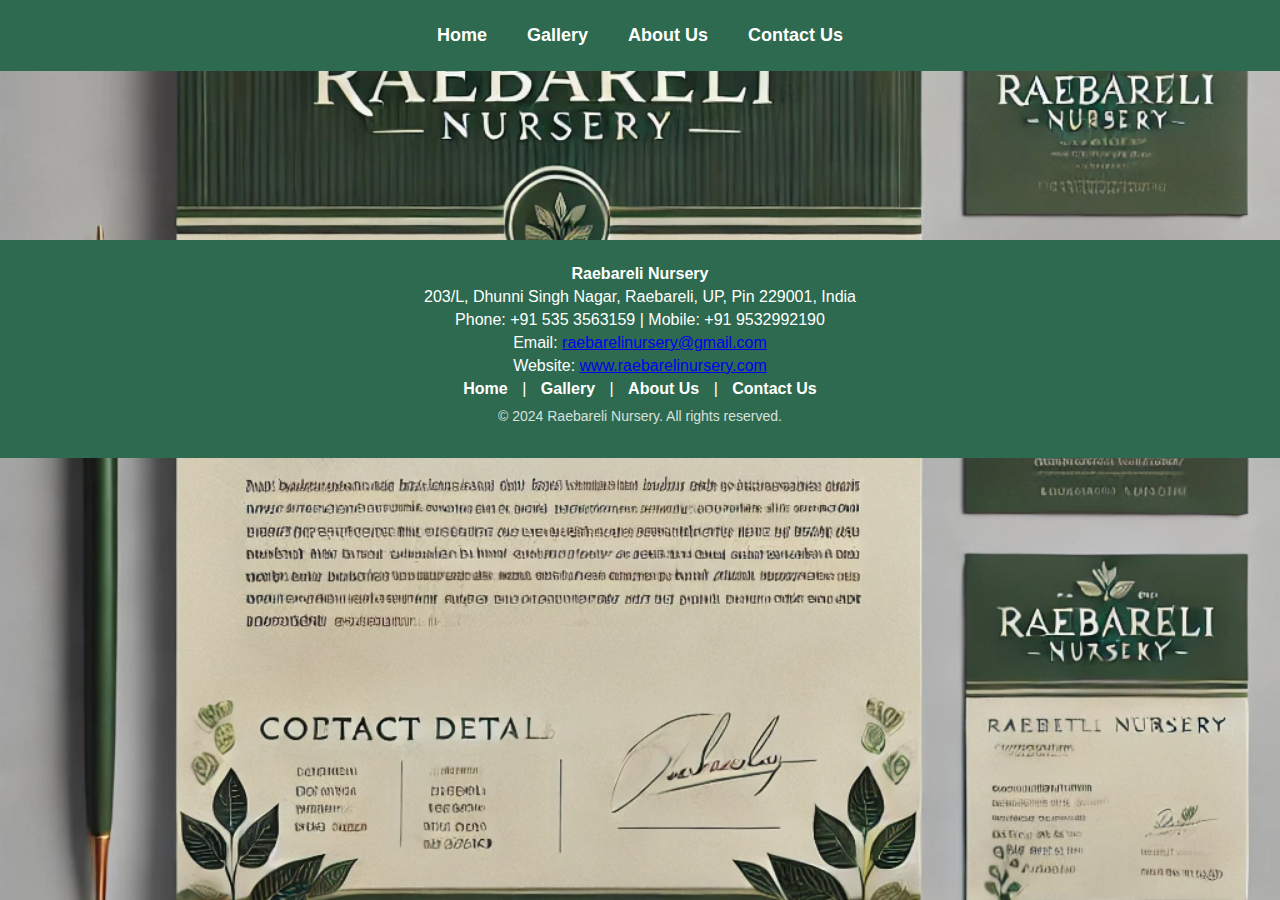
==== commit a0c2f500: "Update index.html" ====
--- a/index.html
+++ b/index.html
@@ -24,5 +24,29 @@
         <p>Your one-stop destination for quality plants.</p>
     </section>
     -->
+
+    <!-- Page Content Here -->
+
+<footer>
+    <div class="footer-container">
+        <div class="footer-info">
+            <p><strong>Raebareli Nursery</strong></p>
+            <p>203/L, Dhunni Singh Nagar, Raebareli, UP, Pin 229001, India</p>
+            <p>Phone: +91 535 3563159 | Mobile: +91 9532992190</p>
+            <p>Email: <a href="mailto:raebarelinursery@gmail.com">raebarelinursery@gmail.com</a></p>
+            <p>Website: <a href="https://www.raebarelinursery.com" target="_blank">www.raebarelinursery.com</a></p>
+        </div>
+
+        <div class="footer-links">
+            <a href="index.html">Home</a> |
+            <a href="gallery.html">Gallery</a> |
+            <a href="about.html">About Us</a> |
+            <a href="contact.html">Contact Us</a>
+        </div>
+
+        <p class="copyright">&copy; 2024 Raebareli Nursery. All rights reserved.</p>
+    </div>
+</footer>
+
 </body>
 </html>
--- a/styles.css
+++ b/styles.css
@@ -1,7 +1,7 @@
 /* Global Styles */
 body {
     background-image: url('background.jpg'); /* Using uploaded background */
-    background-size: 100%;
+    background-size: cover;
     background-position: center;
     background-attachment: fixed;
     font-family: Arial, sans-serif;
@@ -16,13 +16,13 @@
     position: fixed;
     width: 100%;
     top: 0;
-    left: 0; /* Ensures menu starts at the left edge */
+    left: 0;
     z-index: 1000;
     padding: 15px 0;
-    box-sizing: border-box; /* Prevents extra spacing issues */
-}
-
-/* Menu Items - Remove Unwanted Margins */
+    box-sizing: border-box;
+}
+
+/* Menu Items */
 .menu {
     list-style: none;
     padding: 0;
@@ -33,10 +33,9 @@
 
 .menu li {
     padding: 10px 20px;
-    margin: 0; /* Remove extra spacing */
-}
-
-/* Menu Links */
+    margin: 0;
+}
+
 .menu li a {
     text-decoration: none;
     color: white !important;
@@ -46,19 +45,19 @@
 
 /* Shift Content Below Menu */
 section {
-    padding-top: 80px; /* Extra space to ensure no overlap */
-}
-
-/* Light Green Background for About & Contact Pages */
-.about-page, .contact-page {
-    background: none !important; /* Remove global background */
+    padding-top: 80px;
+}
+
+/* Page Backgrounds */
+.about-page, .contact-page, .gallery-page {
+    background: none !important;
     background-color: #d4edda !important; /* Light Green */
     padding: 20px;
 }
 
-/* Contact Form Styling - Fixed Size Issue */
+/* Contact Form Styling */
 form {
-    max-width: 400px; /* Reduced width to fit within the background frame */
+    max-width: 400px;
     margin: 20px auto;
     padding: 15px;
     background: white;
@@ -68,7 +67,6 @@
     flex-direction: column;
 }
 
-/* Labels and Inputs */
 label {
     font-weight: bold;
     margin-top: 10px;
@@ -76,24 +74,27 @@
 }
 
 input, textarea {
-    width: calc(100% - 20px); /* Ensures proper alignment within the form */
+    width: calc(100% - 20px);
     padding: 10px;
     margin-top: 5px;
     border: 1px solid #ccc;
     border-radius: 5px;
     font-size: 14px;
-    box-sizing: border-box; /* Prevents elements from overflowing */
-}
-
-/* Ensure Textarea Fits Properly */
+    box-sizing: border-box;
+}
+
+input[type="tel"] {
+    font-size: 14px;
+}
+
 textarea {
-    resize: vertical; /* Allows resizing only in vertical direction */
-    min-height: 100px; /* Prevents excessive height */
-}
-
-/* Submit Button */
+    resize: vertical;
+    min-height: 100px;
+}
+
+/* Buttons */
 button {
-    background-color: #2d6a4f; /* Dark Green */
+    background-color: #2d6a4f;
     color: white;
     padding: 10px;
     border: none;
@@ -107,28 +108,21 @@
     background-color: #1b4d3e;
 }
 
-/* Light Green Background for Gallery Page */
-.gallery-page {
-    background: none !important;
-    background-color: #d4edda !important;
-    padding: 20px;
-}
-
-/* Uniform & Responsive Gallery Grid */
+/* Gallery Grid */
 .gallery {
     display: grid;
-    grid-template-columns: repeat(auto-fit, minmax(200px, 1fr));
-    gap: 15px;
+    grid-template-columns: repeat(auto-fit, minmax(200px, 1fr)); /* Larger for desktop */
+    gap: 10px;
     max-width: 90%;
     margin: auto;
-    justify-content: center;
-}
-
-/* Ensuring All Images Have the Same Size */
+    padding: 10px;
+}
+
+/* Gallery Images */
 .gallery img {
     width: 100%;
-    height: 200px; /* Fixed height for uniform size */
-    object-fit: cover; /* Maintains aspect ratio and crops excess */
+    height: 250px;
+    object-fit: cover;
     border-radius: 8px;
     box-shadow: 0 0 10px rgba(0, 0, 0, 0.2);
     cursor: pointer;
@@ -139,7 +133,7 @@
     transform: scale(1.05);
 }
 
-/* Lightbox for Image Viewing */
+/* Lightbox Effect */
 .lightbox {
     display: none;
     position: fixed;
@@ -150,17 +144,16 @@
     background: rgba(0, 0, 0, 0.8);
     justify-content: center;
     align-items: center;
-}
-
-/* Lightbox Image */
+    z-index: 2000;
+}
+
 .lightbox img {
     max-width: 90%;
     max-height: 80%;
     border-radius: 8px;
 }
 
-/* Close Button */
-.close {
+.lightbox .close {
     position: absolute;
     top: 20px;
     right: 30px;
@@ -169,40 +162,39 @@
     cursor: pointer;
 }
 
+/* Move to Top Button */
+#topBtn {
+    position: fixed;
+    bottom: 20px;
+    right: 20px;
+    background-color: #2d6a4f;
+    color: white;
+    border: none;
+    padding: 12px 16px;
+    font-size: 16px;
+    border-radius: 5px;
+    cursor: pointer;
+    display: none;
+    transition: opacity 0.3s ease;
+}
+
+#topBtn:hover {
+    background-color: #1b4d3e;
+}
+
 /* Mobile-Friendly Design */
 @media (max-width: 768px) {
-    .menu {
-        flex-direction: column;
-        text-align: center;
-    }
-
-    .menu li {
-        padding: 8px;
-    }
-
     .gallery {
-        grid-template-columns: repeat(auto-fit, minmax(150px, 1fr));
+        grid-template-columns: repeat(auto-fit, minmax(120px, 1fr));
     }
 
     .gallery img {
-        height: 150px; /* Adjust height for mobile */
-    }
-
-    /* Fix Content Overlapping on Mobile */
-    body {
-        padding-top: 130px !important; /* Increase top padding for mobile */
-    }
-
-    section {
-        padding-top: 40px !important; /* Ensure content starts below menu */
-    }
-
-    form {
-        max-width: 90%; /* Adjust form width for smaller screens */
-    }
-
-    input, textarea {
-        width: 100%; /* Ensures full-width alignment on mobile */
+        height: 140px; /* Adjusted for mobile */
+    }
+
+    #topBtn {
+        font-size: 14px;
+        padding: 10px 14px;
     }
 }
 
@@ -211,12 +203,12 @@
     display: flex;
     justify-content: center;
     align-items: center;
-    height: 100vh; /* Full viewport height */
-    width: 100vw; /* Full viewport width */
+    height: 100vh;
+    width: 100vw;
     box-sizing: border-box;
-    padding: 0; /* Remove extra padding */
-    background-image: url('background.jpg'); /* Ensure the correct path */
-    background-size: cover; /* Ensure full-screen background */
+    padding: 0;
+    background-image: url('background.jpg');
+    background-size: cover;
     background-position: center;
     background-repeat: no-repeat;
 }
@@ -224,9 +216,44 @@
 /* Ensure Background is Fully Visible on Mobile */
 @media (max-width: 768px) {
     .home-page {
-        height: 100vh; /* Maintain full height on mobile */
-        width: 100vw; /* Ensure it spans full width */
-        background-size: 100%; /* Keep cover to ensure it fills screen */
+        height: 100vh;
+        width: 100vw;
+        background-size: 100%;
         background-position: center;
     }
 }
+
+/* Footer Styling */
+footer {
+    background-color: #2d6a4f; /* Dark Green */
+    color: white;
+    text-align: center;
+    padding: 20px;
+    margin-top: 40px;
+}
+
+.footer-container {
+    max-width: 90%;
+    margin: auto;
+}
+
+.footer-info p, .footer-links {
+    margin: 5px 0;
+}
+
+.footer-links a {
+    color: white;
+    text-decoration: none;
+    margin: 0 10px;
+    font-weight: bold;
+}
+
+.footer-links a:hover {
+    text-decoration: underline;
+}
+
+.copyright {
+    font-size: 14px;
+    margin-top: 10px;
+    opacity: 0.8;
+}
